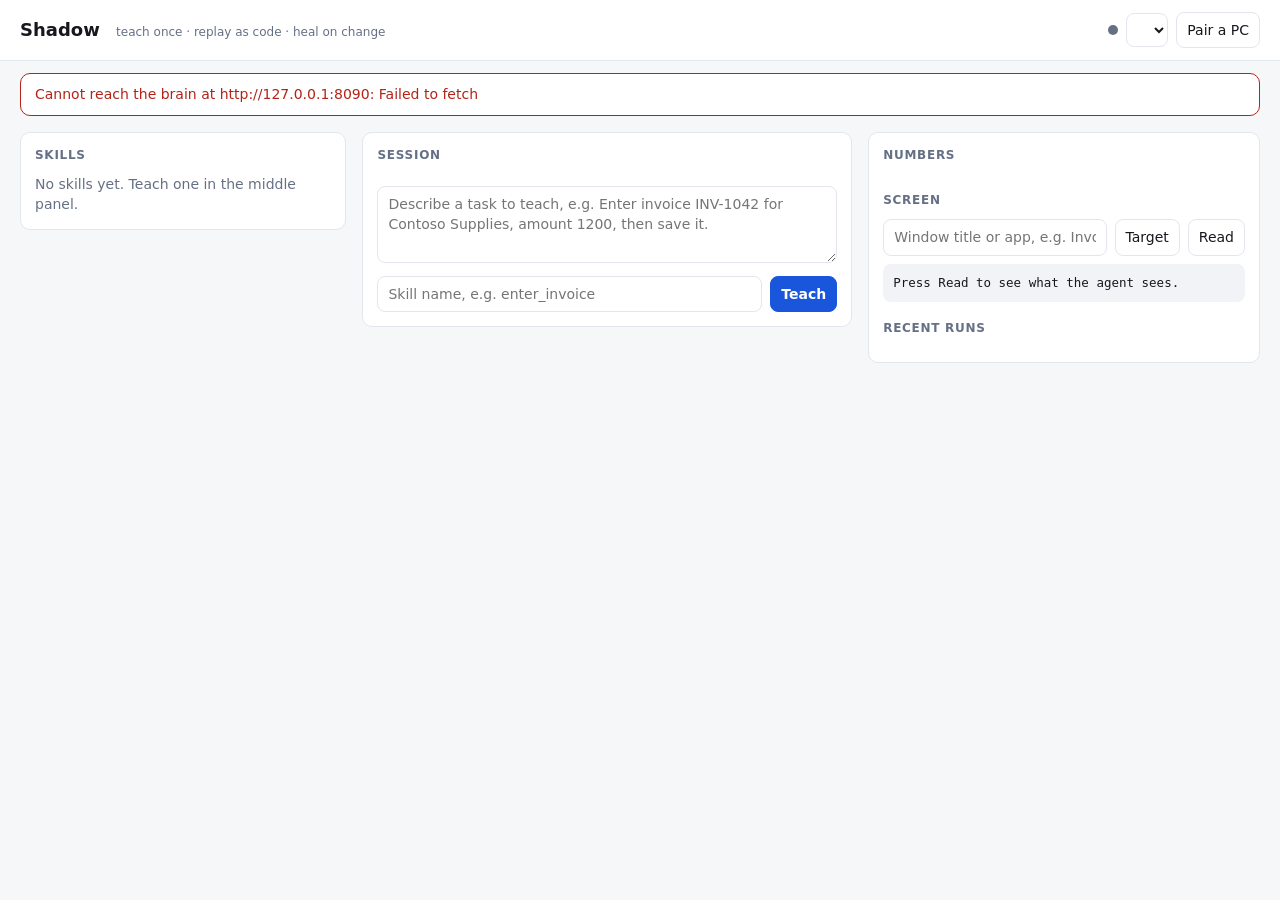
==== dashboard/public/index.html @ 759ac7cd "Web harness and full-stack live test" ====
<!doctype html>
<html lang="en">
<head>
<meta charset="utf-8">
<meta name="viewport" content="width=device-width, initial-scale=1">
<title>Shadow</title>
<link rel="stylesheet" href="style.css">
</head>
<body>
<header>
  <div class="brand">Shadow <span>teach once · replay as code · heal on change</span></div>
  <div class="bar">
    <span id="online" class="dot" title="device status"></span>
    <select id="device" aria-label="Device"></select>
    <button id="pair-btn" class="ghost">Pair a PC</button>
  </div>
</header>

<div id="pair-box" class="notice hidden">
  <div>On the PC, run: <code id="pair-cmd"></code></div>
  <div class="muted">The code works once and expires in 10 minutes.</div>
</div>
<div id="banner" class="notice error hidden"></div>

<main>
  <section id="skills-col">
    <h2>Skills</h2>
    <div id="skills" class="list"><div class="muted">No skills yet. Teach one in the middle panel.</div></div>
    <div id="skill-detail" class="hidden">
      <h3 id="skill-title"></h3>
      <div id="skill-desc" class="muted"></div>
      <form id="run-form"></form>
      <div id="drop" class="drop">Drop an invoice, order or sheet here and Gemini fills the inputs</div>
      <div class="row">
        <button id="run-btn">Run</button>
        <select id="heal-mode" title="What to do if a step fails">
          <option value="auto">Gemini heals</option>
          <option value="host">Ask me</option>
          <option value="off">Stop on failure</option>
        </select>
      </div>
      <details open><summary>Code</summary><pre id="skill-code"></pre></details>
      <details><summary>Heal history</summary><div id="skill-history" class="muted">No heals yet.</div></details>
    </div>
  </section>

  <section id="session-col">
    <h2>Session</h2>
    <div id="log" class="log" aria-live="polite"></div>
    <form id="teach" class="composer">
      <textarea id="goal" rows="3" placeholder="Describe a task to teach, e.g. Enter invoice INV-1042 for Contoso Supplies, amount 1200, then save it."></textarea>
      <div class="row">
        <input id="skill-name" placeholder="Skill name, e.g. enter_invoice" required>
        <button type="submit">Teach</button>
      </div>
    </form>
  </section>

  <section id="screen-col">
    <h2>Numbers</h2>
    <div id="metrics" class="metrics"></div>
    <h2>Screen</h2>
    <div class="row">
      <input id="target" placeholder="Window title or app, e.g. Invoice">
      <button id="target-btn" class="ghost">Target</button>
      <button id="see-btn" class="ghost">Read</button>
    </div>
    <iframe id="view" class="hidden" title="Live sandbox screen"></iframe>
    <pre id="screen" class="screen">Press Read to see what the agent sees.</pre>
    <h2>Recent runs</h2>
    <div id="runs" class="list"></div>
  </section>
</main>

<script src="config.js"></script>
<script src="app.js"></script>
</body>
</html>
---- dashboard/public/style.css ----
:root {
  --bg: #f6f7f9; --panel: #ffffff; --ink: #16181d; --muted: #667085; --line: #e3e6ec;
  --accent: #1a56db; --accent-ink: #ffffff; --good: #107a4d; --bad: #b42318; --warn: #b54708;
  --code: #f1f3f7; --radius: 10px;
}
@media (prefers-color-scheme: dark) {
  :root { --bg: #0f1115; --panel: #171a21; --ink: #e8eaf0; --muted: #98a2b3; --line: #262b36;
          --accent: #6ea0ff; --accent-ink: #0b1220; --good: #4cc38a; --bad: #ff8577; --warn: #f7b955;
          --code: #10131a; }
}
* { box-sizing: border-box; }
body { margin: 0; background: var(--bg); color: var(--ink);
       font: 14px/1.45 system-ui, "Segoe UI", Roboto, sans-serif; }
header { display: flex; justify-content: space-between; align-items: center; gap: 12px; flex-wrap: wrap;
         padding: 12px 20px; background: var(--panel); border-bottom: 1px solid var(--line); }
.brand { font-size: 18px; font-weight: 700; }
.brand span { font-size: 12px; font-weight: 400; color: var(--muted); margin-left: 10px; }
.bar { display: flex; align-items: center; gap: 8px; }
.dot { width: 10px; height: 10px; border-radius: 50%; background: var(--muted); }
.dot.on { background: var(--good); }
main { display: grid; grid-template-columns: minmax(260px, 1fr) minmax(340px, 1.5fr) minmax(300px, 1.2fr);
       gap: 16px; padding: 16px 20px; align-items: start; }
@media (max-width: 1050px) { main { grid-template-columns: 1fr; } }
section { background: var(--panel); border: 1px solid var(--line); border-radius: var(--radius); padding: 14px;
          min-width: 0; }
h2 { font-size: 12px; text-transform: uppercase; letter-spacing: .06em; color: var(--muted); margin: 0 0 10px; }
h2:not(:first-child) { margin-top: 18px; }
h3 { margin: 14px 0 2px; font-size: 15px; }
button, select, input, textarea { font: inherit; color: inherit; border-radius: 8px; border: 1px solid var(--line);
                                  background: var(--panel); padding: 7px 10px; }
button { background: var(--accent); color: var(--accent-ink); border-color: var(--accent); cursor: pointer;
         font-weight: 600; }
button.ghost { background: transparent; color: var(--ink); border-color: var(--line); font-weight: 500; }
button:disabled { opacity: .55; cursor: default; }
input, textarea { width: 100%; }
textarea { resize: vertical; }
.row { display: flex; gap: 8px; margin-top: 8px; }
.row > input { flex: 1; min-width: 0; }
.muted { color: var(--muted); }
.hidden { display: none !important; }
.notice { margin: 12px 20px 0; padding: 10px 14px; border-radius: var(--radius); background: var(--panel);
          border: 1px solid var(--line); }
.notice.error { border-color: var(--bad); color: var(--bad); }
code, pre { font: 12.5px/1.5 ui-monospace, "Cascadia Mono", Consolas, monospace; }
code { background: var(--code); padding: 2px 6px; border-radius: 6px; }
pre { background: var(--code); padding: 10px; border-radius: 8px; overflow: auto; margin: 8px 0 0;
      white-space: pre; max-height: 320px; }
pre.screen { max-height: 360px; }
.list { display: flex; flex-direction: column; gap: 6px; }
.item { border: 1px solid var(--line); border-radius: 8px; padding: 8px 10px; cursor: pointer; }
.item.active { border-color: var(--accent); }
.item small { color: var(--muted); display: block; }
.run { cursor: default; font-size: 13px; }
.tag { display: inline-block; font-size: 11px; padding: 1px 7px; border-radius: 99px; border: 1px solid var(--line);
       margin-left: 6px; }
.tag.good { color: var(--good); border-color: var(--good); }
.tag.bad { color: var(--bad); border-color: var(--bad); }
.tag.warn { color: var(--warn); border-color: var(--warn); }
.log { display: flex; flex-direction: column; gap: 10px; max-height: 62vh; overflow: auto; padding-right: 4px; }
.msg { border: 1px solid var(--line); border-radius: 10px; padding: 9px 12px; overflow-wrap: anywhere; }
.msg.you { align-self: flex-end; background: var(--accent); color: var(--accent-ink); border-color: var(--accent);
           max-width: 88%; }
.msg.bad { border-color: var(--bad); }
.msg.warn { border-color: var(--warn); }
.msg .steps { margin: 6px 0 0; padding-left: 18px; }
.msg .steps li { margin: 2px 0; }
.composer { margin-top: 12px; }
.drop { border: 1.5px dashed var(--line); border-radius: 8px; padding: 12px; text-align: center; color: var(--muted);
        margin-top: 8px; }
.drop.over { border-color: var(--accent); color: var(--ink); }
#run-form label { display: block; margin-top: 8px; font-size: 12px; color: var(--muted); }
.metrics { display: grid; grid-template-columns: 1fr 1fr; gap: 8px; }
.metric { border: 1px solid var(--line); border-radius: 8px; padding: 9px 10px; }
.metric b { display: block; font-size: 20px; font-variant-numeric: tabular-nums; }
.metric span { font-size: 12px; color: var(--muted); }
iframe { width: 100%; aspect-ratio: 4 / 3; border: 1px solid var(--line); border-radius: 8px; margin-top: 8px;
         background: #000; }
details { margin-top: 10px; }
summary { cursor: pointer; color: var(--muted); }
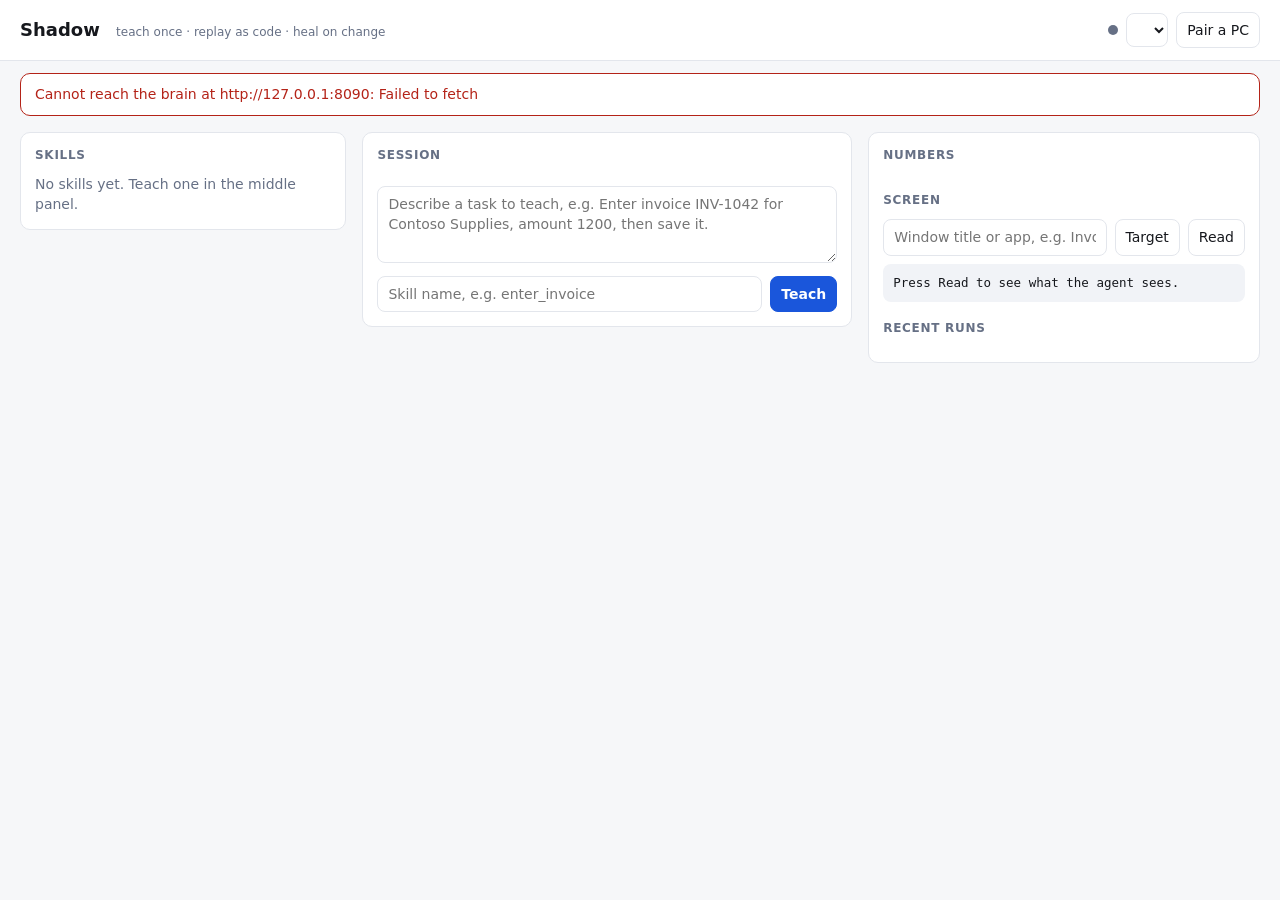
==== commit aaf833b2: "Linux driver and sandbox image, skill file, deploy scripts, README" ====
--- a/dashboard/public/index.html
+++ b/dashboard/public/index.html
@@ -65,6 +65,10 @@
       <button id="target-btn" class="ghost">Target</button>
       <button id="see-btn" class="ghost">Read</button>
     </div>
+    <div id="demo-controls" class="row hidden">
+      <button id="demo-v1" class="ghost" title="Restart the demo app as it was when the skill was taught">Reset demo app</button>
+      <button id="demo-v2" class="ghost" title="Restart it with controls renamed and moved, as an update would">Simulate an app update</button>
+    </div>
     <iframe id="view" class="hidden" title="Live sandbox screen"></iframe>
     <pre id="screen" class="screen">Press Read to see what the agent sees.</pre>
     <h2>Recent runs</h2>
